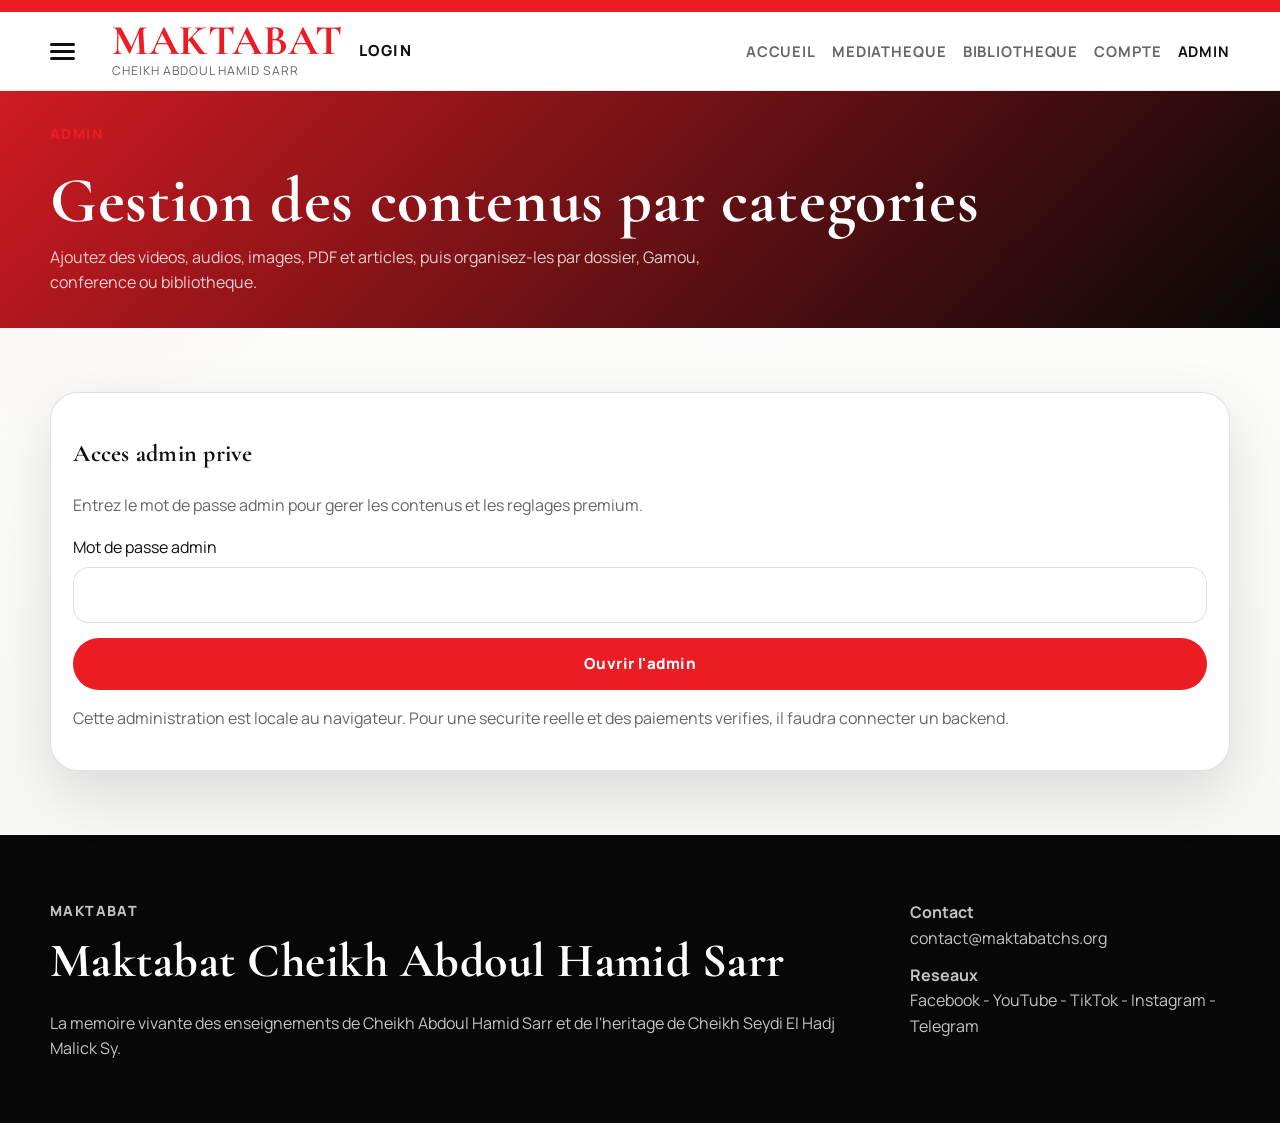
==== admin.html @ e61166ca "Build premium multipage Maktabat experience" ====
<!DOCTYPE html>
<html lang="fr">
<head>
  <meta charset="UTF-8">
  <meta name="viewport" content="width=device-width, initial-scale=1.0">
  <title>Maktabat Cheikh Abdoul Hamid Sarr | Admin</title>
  <meta
    name="description"
    content="Administration locale de la Maktabat Cheikh Abdoul Hamid Sarr pour gerer les categories, contenus et reglages premium."
  >
  <link rel="icon" href="/favicon.svg" type="image/svg+xml">
  <link rel="preconnect" href="https://fonts.googleapis.com">
  <link rel="preconnect" href="https://fonts.gstatic.com" crossorigin>
  <link
    href="https://fonts.googleapis.com/css2?family=Cormorant+Garamond:wght@600;700&family=Manrope:wght@400;500;600;700;800&display=swap"
    rel="stylesheet"
  >
  <link rel="stylesheet" href="/styles.css">
</head>
<body data-page="admin">
  <div data-site-header></div>

  <main>
    <section class="page-hero">
      <div class="container page-hero__content">
        <p class="section-label">ADMIN</p>
        <h1>Gestion des contenus par categories</h1>
        <p>
          Ajoutez des videos, audios, images, PDF et articles, puis organisez-les par dossier, Gamou, conference ou bibliotheque.
        </p>
      </div>
    </section>

    <section class="section">
      <div class="container admin-layout">
        <div class="panel admin-lock" id="adminLockPanel"></div>
        <div class="admin-console is-hidden" id="adminConsole">
          <div class="stats-grid" id="adminStats"></div>

          <div class="admin-columns">
            <div class="panel" id="adminSettingsPanel"></div>
            <div class="panel" id="adminEditorPanel"></div>
          </div>

          <div class="panel" id="adminItemsPanel"></div>
        </div>
      </div>
    </section>
  </main>

  <div data-site-footer></div>
  <div data-site-modals></div>

  <script src="/data.js" defer></script>
  <script src="/script.js" defer></script>
</body>
</html>
---- styles.css ----
:root {
  --bg: #f7f7f5;
  --surface: #ffffff;
  --surface-alt: #f0f0ed;
  --surface-dark: #0a0a0a;
  --border: rgba(15, 15, 15, 0.12);
  --text: #101010;
  --muted: #666666;
  --accent: #eb1c24;
  --accent-dark: #b81017;
  --shadow: 0 22px 60px rgba(0, 0, 0, 0.12);
  --radius: 28px;
  --radius-small: 18px;
  --max-width: 1180px;
}

*,
*::before,
*::after {
  box-sizing: border-box;
}

html {
  scroll-behavior: smooth;
}

body {
  margin: 0;
  background:
    radial-gradient(circle at top left, rgba(235, 28, 36, 0.08), transparent 26%),
    linear-gradient(180deg, #ffffff 0%, var(--bg) 72%);
  color: var(--text);
  font-family: "Manrope", sans-serif;
  line-height: 1.6;
}

img,
video,
audio {
  display: block;
  max-width: 100%;
}

button,
input,
select,
textarea {
  font: inherit;
}

button {
  cursor: pointer;
}

a {
  color: inherit;
  text-decoration: none;
}

.container {
  width: min(var(--max-width), calc(100% - 2rem));
  margin-inline: auto;
}

.site-header {
  position: sticky;
  top: 0;
  z-index: 50;
  background: rgba(255, 255, 255, 0.96);
  backdrop-filter: blur(18px);
  border-bottom: 1px solid rgba(16, 16, 16, 0.08);
}

.site-header__stripe {
  height: 0.78rem;
  background: var(--accent);
}

.site-header__inner {
  display: flex;
  align-items: center;
  justify-content: space-between;
  gap: 1.5rem;
  min-height: 78px;
}

.site-header__lead {
  display: flex;
  align-items: center;
  gap: 1rem;
}

.menu-toggle {
  display: inline-flex;
  flex-direction: column;
  justify-content: center;
  gap: 0.28rem;
  width: 2.9rem;
  height: 2.9rem;
  border: 0;
  background: transparent;
  padding: 0;
}

.menu-toggle span {
  display: block;
  width: 1.55rem;
  height: 2.5px;
  border-radius: 999px;
  background: #101010;
}

.brand {
  display: inline-flex;
  flex-direction: column;
  justify-content: center;
  gap: 0.05rem;
}

.brand__title {
  color: var(--accent);
  font-family: "Cormorant Garamond", serif;
  font-size: clamp(1.95rem, 4vw, 2.65rem);
  font-weight: 700;
  line-height: 0.9;
  letter-spacing: 0.01em;
}

.brand__subtitle {
  font-size: 0.76rem;
  color: var(--muted);
  letter-spacing: 0.08em;
  text-transform: uppercase;
}

.header-login {
  font-size: 0.95rem;
  font-weight: 800;
  letter-spacing: 0.08em;
  text-transform: uppercase;
}

.desktop-nav {
  display: flex;
  align-items: center;
  flex-wrap: wrap;
  justify-content: flex-end;
  gap: 1rem;
}

.desktop-nav a {
  color: var(--muted);
  font-size: 0.92rem;
  font-weight: 700;
  text-transform: uppercase;
  letter-spacing: 0.06em;
  transition: color 0.2s ease;
}

.desktop-nav a:hover,
.desktop-nav a.is-active {
  color: var(--text);
}

.drawer-backdrop {
  position: fixed;
  inset: 0;
  background: rgba(0, 0, 0, 0.42);
}

.drawer {
  position: fixed;
  top: 0;
  left: 0;
  width: min(360px, 88vw);
  height: 100vh;
  background: #ffffff;
  box-shadow: 0 20px 80px rgba(0, 0, 0, 0.18);
  padding: 1.35rem;
  display: grid;
  align-content: start;
  gap: 1.2rem;
}

.drawer__head {
  display: flex;
  align-items: center;
  justify-content: space-between;
}

.drawer__close {
  width: 2.7rem;
  height: 2.7rem;
  border: 1px solid var(--border);
  border-radius: 999px;
  background: #ffffff;
  font-size: 1.4rem;
  line-height: 1;
}

.drawer__nav,
.drawer__categories {
  display: grid;
  gap: 0.85rem;
}

.drawer__nav a,
.drawer__categories a {
  font-weight: 700;
}

.drawer__nav a.is-active {
  color: var(--accent);
}

.hero-section {
  padding: 1.25rem 0 0;
}

.hero-section .container {
  display: grid;
  gap: 0;
}

.hero-stage {
  position: relative;
  overflow: hidden;
  background: #050505;
  border-radius: 0;
  aspect-ratio: 16 / 9;
  min-height: 430px;
}

.hero-carousel,
.hero-slide,
.hero-slide img,
.hero-slide__shade {
  position: absolute;
  inset: 0;
}

.hero-slide img {
  width: 100%;
  height: 100%;
  object-fit: cover;
}

.hero-slide__shade {
  background:
    linear-gradient(180deg, transparent 0%, rgba(0, 0, 0, 0.1) 55%, rgba(0, 0, 0, 0.72) 100%),
    linear-gradient(90deg, rgba(235, 28, 36, 0.12) 0%, transparent 40%);
}

.hero-arrow {
  position: absolute;
  top: 50%;
  transform: translateY(-50%);
  width: 3rem;
  height: 3rem;
  border: 0;
  border-radius: 999px;
  background: rgba(255, 255, 255, 0.24);
  color: #ffffff;
  font-size: 2rem;
  display: grid;
  place-items: center;
}

.hero-arrow--prev {
  left: 1rem;
}

.hero-arrow--next {
  right: 1rem;
}

.hero-caption {
  background: #050505;
  color: #ffffff;
  padding: 2rem clamp(1.3rem, 3vw, 2.4rem) 2.4rem;
}

.section-label {
  margin: 0 0 0.75rem;
  color: var(--accent);
  font-size: 0.88rem;
  font-weight: 800;
  letter-spacing: 0.1em;
  text-transform: uppercase;
}

.hero-caption h1,
.page-hero h1,
.section-head h2,
.site-footer h2,
.modal-copy h2,
.panel h2 {
  font-family: "Cormorant Garamond", serif;
  font-weight: 700;
  letter-spacing: 0.01em;
}

.hero-caption h1 {
  margin: 0;
  font-size: clamp(2.5rem, 7vw, 4.6rem);
  line-height: 0.95;
}

.hero-text {
  width: min(760px, 100%);
  margin: 1rem 0 0;
  color: rgba(255, 255, 255, 0.76);
  font-size: 1.05rem;
}

.hero-actions,
.action-row {
  display: flex;
  flex-wrap: wrap;
  gap: 0.8rem;
}

.hero-actions {
  margin-top: 1.5rem;
}

.hero-dots {
  display: flex;
  gap: 0.6rem;
  margin-top: 1.4rem;
}

.hero-dot {
  width: 3rem;
  height: 0.36rem;
  border: 0;
  border-radius: 999px;
  background: rgba(255, 255, 255, 0.2);
}

.hero-dot.is-active {
  background: var(--accent);
}

.button {
  display: inline-flex;
  align-items: center;
  justify-content: center;
  min-height: 48px;
  padding: 0.8rem 1.2rem;
  border: 1px solid transparent;
  border-radius: 999px;
  font-size: 0.95rem;
  font-weight: 800;
  letter-spacing: 0.03em;
  transition:
    transform 0.2s ease,
    background 0.2s ease,
    border-color 0.2s ease;
}

.button:hover {
  transform: translateY(-1px);
}

.button--primary {
  background: var(--accent);
  color: #ffffff;
}

.button--primary:hover {
  background: var(--accent-dark);
}

.button--ghost {
  border-color: var(--border);
  background: #ffffff;
  color: var(--text);
}

.hero-actions .button--ghost,
.section--dark .button--ghost,
.modal-copy .button--ghost {
  border-color: rgba(255, 255, 255, 0.2);
  background: transparent;
  color: #ffffff;
}

.button--small {
  min-height: 40px;
  padding: 0.6rem 1rem;
  font-size: 0.84rem;
}

.page-hero {
  padding: 2rem 0;
  background:
    linear-gradient(135deg, rgba(235, 28, 36, 0.88), rgba(7, 7, 7, 0.92)),
    #101010;
  color: #ffffff;
}

.page-hero__content {
  display: grid;
  gap: 0.75rem;
}

.page-hero h1 {
  margin: 0;
  font-size: clamp(2.3rem, 6vw, 4rem);
  line-height: 0.98;
}

.page-hero p:last-child {
  width: min(720px, 100%);
  margin: 0;
  color: rgba(255, 255, 255, 0.8);
}

.section {
  padding: 4rem 0;
}

.section--light {
  background: rgba(255, 255, 255, 0.72);
}

.section--dark {
  background:
    radial-gradient(circle at top right, rgba(235, 28, 36, 0.18), transparent 30%),
    #080808;
  color: #ffffff;
}

.section-head {
  display: flex;
  align-items: end;
  justify-content: space-between;
  gap: 1rem;
  margin-bottom: 1.8rem;
}

.section-head h2 {
  margin: 0;
  font-size: clamp(2rem, 5vw, 3rem);
  line-height: 0.95;
}

.section-copy {
  max-width: 480px;
  margin: 0;
  color: var(--muted);
}

.section-head--dark .section-copy {
  color: rgba(255, 255, 255, 0.72);
}

.section-link {
  font-size: 0.9rem;
  font-weight: 800;
  color: var(--accent);
  text-transform: uppercase;
  letter-spacing: 0.08em;
}

.feature-card,
.media-card,
.info-card,
.stack-card,
.panel,
.stat-card,
.category-tile,
.notice-card,
.mini-card,
.dashboard-block {
  background: var(--surface);
  border: 1px solid var(--border);
  box-shadow: var(--shadow);
}

.feature-card,
.stack-card,
.media-card,
.info-card {
  overflow: hidden;
  border-radius: var(--radius);
}

.feature-card {
  display: grid;
  grid-template-columns: 1.15fr 1fr;
}

.feature-card__media img,
.stack-card__media img,
.media-card__media img,
.info-card__media img {
  width: 100%;
  height: 100%;
  object-fit: cover;
}

.feature-card__body,
.stack-card__body,
.media-card__body,
.info-card__body {
  padding: 1.4rem;
}

.feature-card__body h3,
.stack-card__body h3,
.media-card__body h3,
.info-card__body h3,
.dashboard-block h3 {
  margin: 0;
  font-size: 1.45rem;
  line-height: 1.08;
}

.feature-card__body p:last-of-type,
.stack-card__body p:last-of-type,
.media-card__body p:last-of-type,
.info-card__body p:last-of-type {
  color: var(--muted);
}

.meta-row {
  display: flex;
  flex-wrap: wrap;
  gap: 0.9rem;
  margin-top: 1rem;
  color: var(--muted);
  font-size: 0.9rem;
  font-weight: 700;
}

.stack-feed {
  display: grid;
  gap: 1.4rem;
}

.stack-card {
  display: grid;
  grid-template-columns: minmax(0, 540px) minmax(0, 1fr);
}

.stack-card__media {
  position: relative;
  min-height: 300px;
  background: #111111;
}

.stack-card__badge {
  position: absolute;
  right: 1rem;
  bottom: 1rem;
  padding: 0.42rem 0.7rem;
  border-radius: 999px;
  background: rgba(16, 16, 16, 0.82);
  color: #ffffff;
  font-size: 0.82rem;
  font-weight: 800;
}

.category-grid,
.card-grid,
.stats-grid {
  display: grid;
  gap: 1.2rem;
}

.category-grid {
  grid-template-columns: repeat(4, minmax(0, 1fr));
}

.card-grid--three,
.stats-grid {
  grid-template-columns: repeat(3, minmax(0, 1fr));
}

.category-tile {
  border-radius: var(--radius-small);
  padding: 1.3rem;
}

.category-tile__title {
  margin: 0;
  font-size: 1.05rem;
  font-weight: 800;
}

.category-tile__text {
  margin: 0.8rem 0 0;
  color: var(--muted);
  font-size: 0.94rem;
}

.rail {
  display: grid;
  grid-auto-flow: column;
  grid-auto-columns: minmax(280px, 340px);
  gap: 1rem;
  overflow-x: auto;
  padding-bottom: 0.35rem;
  scrollbar-width: thin;
}

.media-card--compact .media-card__body h3 {
  font-size: 1.2rem;
}

.notice-card {
  display: grid;
  gap: 0.45rem;
  width: min(700px, 100%);
  padding: 1rem 1.15rem;
  border-radius: var(--radius-small);
}

.page-hero .notice-card {
  color: var(--text);
}

.search-form {
  display: flex;
  gap: 0.8rem;
  margin-top: 0.4rem;
}

.search-form input {
  flex: 1;
  min-height: 54px;
  border: 1px solid var(--border);
  border-radius: 999px;
  background: #ffffff;
  padding: 0 1.2rem;
}

.panel {
  border-radius: var(--radius);
  padding: 1.4rem;
}

.account-layout,
.admin-columns {
  display: grid;
  grid-template-columns: repeat(2, minmax(0, 1fr));
  gap: 1.2rem;
}

.admin-layout,
.admin-console {
  display: grid;
  gap: 1.2rem;
}

.auth-form {
  display: grid;
  gap: 0.9rem;
}

.auth-form label {
  display: grid;
  gap: 0.4rem;
}

.auth-form input,
.auth-form select,
.auth-form textarea {
  width: 100%;
  border: 1px solid var(--border);
  border-radius: 16px;
  background: #ffffff;
  padding: 0.9rem 1rem;
}

.auth-tabs,
.mini-card-list,
.account-benefits,
.dashboard-grid {
  display: grid;
  gap: 1rem;
}

.auth-tabs {
  grid-template-columns: repeat(2, minmax(0, 1fr));
  margin-top: 1.1rem;
}

.auth-form--reset {
  margin-top: 1rem;
}

.mini-card {
  border-radius: 22px;
  padding: 1rem 1.1rem;
}

.mini-card strong {
  display: block;
  margin-bottom: 0.25rem;
}

.dashboard-grid {
  grid-template-columns: repeat(3, minmax(0, 1fr));
  margin-top: 1rem;
}

.dashboard-block {
  border-radius: 24px;
  padding: 1rem;
}

.dashboard-list {
  display: grid;
  gap: 0.7rem;
  margin-top: 0.9rem;
}

.dashboard-item {
  width: 100%;
  text-align: left;
  border: 1px solid var(--border);
  border-radius: 18px;
  background: #ffffff;
  padding: 0.95rem 1rem;
}

.dashboard-item strong,
.dashboard-item span {
  display: block;
}

.dashboard-item span {
  color: var(--muted);
  font-size: 0.9rem;
}

.muted-copy,
.empty-state,
.admin-note {
  color: var(--muted);
}

.checkbox-field {
  display: flex;
  align-items: center;
  gap: 0.8rem;
}

.checkbox-field input {
  width: auto;
}

.stat-card {
  border-radius: 24px;
  padding: 1.2rem;
  text-align: center;
}

.stat-card strong {
  display: block;
  font-size: clamp(1.8rem, 4vw, 2.5rem);
  color: var(--accent);
  line-height: 1;
}

.admin-headline,
.admin-items-head {
  display: flex;
  align-items: center;
  justify-content: space-between;
  gap: 1rem;
}

.admin-item-list {
  display: grid;
  gap: 0.8rem;
  margin-top: 1rem;
}

.admin-item {
  display: flex;
  align-items: center;
  justify-content: space-between;
  gap: 1rem;
  border: 1px solid var(--border);
  border-radius: 20px;
  padding: 1rem;
}

.modal-shell {
  position: fixed;
  inset: 0;
  z-index: 80;
}

.modal-shell__backdrop {
  position: absolute;
  inset: 0;
  background: rgba(0, 0, 0, 0.72);
}

.modal-card {
  position: relative;
  z-index: 1;
  width: min(980px, calc(100% - 2rem));
  max-height: calc(100vh - 2rem);
  margin: 1rem auto;
  overflow: auto;
  border-radius: 28px;
  background: #111111;
  color: #ffffff;
  box-shadow: 0 30px 90px rgba(0, 0, 0, 0.35);
}

.modal-head {
  display: flex;
  align-items: start;
  justify-content: space-between;
  gap: 1rem;
  padding: 1.4rem 1.4rem 0;
}

.modal-head h2 {
  margin: 0;
  font-size: clamp(2rem, 5vw, 3rem);
}

.modal-body {
  display: grid;
  grid-template-columns: 1.25fr 0.95fr;
  gap: 1.2rem;
  padding: 1.4rem;
}

.modal-body--info {
  grid-template-columns: 1fr 0.95fr;
}

.modal-media {
  border-radius: 24px;
  overflow: hidden;
  background: #000000;
}

.modal-media video,
.modal-media audio,
.modal-media img {
  width: 100%;
}

.modal-copy {
  display: grid;
  align-content: start;
  gap: 1rem;
}

.modal-copy p {
  margin: 0;
  color: rgba(255, 255, 255, 0.76);
}

.paywall-card {
  display: grid;
  gap: 1rem;
  border: 1px solid rgba(255, 255, 255, 0.12);
  border-radius: 24px;
  background: rgba(255, 255, 255, 0.06);
  padding: 1.15rem;
}

.paywall-card h3 {
  margin: 0;
  font-size: 1.2rem;
}

.qr-card {
  display: grid;
  grid-template-columns: 110px 1fr;
  gap: 1rem;
  align-items: center;
}

.qr-card img {
  width: 110px;
  height: 110px;
  border-radius: 18px;
  background: #ffffff;
}

.toast {
  position: fixed;
  right: 1rem;
  bottom: 1rem;
  z-index: 90;
  max-width: 340px;
  padding: 0.9rem 1rem;
  border-radius: 18px;
  background: #101010;
  color: #ffffff;
  box-shadow: 0 16px 44px rgba(0, 0, 0, 0.28);
  opacity: 0;
  transform: translateY(12px);
  pointer-events: none;
  transition:
    opacity 0.2s ease,
    transform 0.2s ease;
}

.toast.is-visible {
  opacity: 1;
  transform: translateY(0);
}

.site-footer {
  padding: 3.4rem 0 3.8rem;
  background: #080808;
  color: #ffffff;
}

.site-footer__inner {
  display: flex;
  justify-content: space-between;
  gap: 2rem;
}

.site-footer h2 {
  margin: 0;
  font-size: clamp(2rem, 5vw, 3rem);
}

.site-footer p {
  margin: 0.7rem 0 0;
  color: rgba(255, 255, 255, 0.76);
}

.site-footer__meta {
  max-width: 320px;
}

.is-hidden {
  display: none !important;
}

@media (max-width: 1100px) {
  .category-grid {
    grid-template-columns: repeat(2, minmax(0, 1fr));
  }

  .card-grid--three,
  .stats-grid,
  .dashboard-grid {
    grid-template-columns: repeat(2, minmax(0, 1fr));
  }

  .feature-card,
  .stack-card,
  .modal-body,
  .modal-body--info,
  .account-layout,
  .admin-columns {
    grid-template-columns: 1fr;
  }
}

@media (max-width: 860px) {
  .desktop-nav {
    display: none;
  }

  .site-header__inner {
    min-height: 72px;
  }

  .brand__title {
    font-size: 1.8rem;
  }

  .hero-stage {
    min-height: 320px;
    aspect-ratio: 4 / 5;
  }

  .section-head,
  .admin-headline,
  .admin-items-head,
  .site-footer__inner {
    flex-direction: column;
    align-items: start;
  }

  .auth-tabs,
  .card-grid--three,
  .stats-grid,
  .dashboard-grid,
  .category-grid {
    grid-template-columns: 1fr;
  }

  .search-form {
    flex-direction: column;
  }
}

@media (max-width: 640px) {
  .site-header__stripe {
    height: 0.62rem;
  }

  .site-header__inner {
    min-height: 68px;
  }

  .site-header__lead {
    gap: 0.7rem;
  }

  .brand__subtitle {
    display: none;
  }

  .header-login {
    font-size: 0.82rem;
  }

  .hero-arrow {
    width: 2.6rem;
    height: 2.6rem;
  }

  .hero-caption {
    padding: 1.45rem 1rem 1.7rem;
  }

  .section {
    padding: 3rem 0;
  }

  .modal-card {
    width: calc(100% - 1rem);
    margin: 0.5rem auto;
    max-height: calc(100vh - 1rem);
  }

  .modal-head,
  .modal-body {
    padding: 1rem;
  }

  .qr-card {
    grid-template-columns: 1fr;
  }

  .rail {
    grid-auto-columns: minmax(260px, 88vw);
  }
}
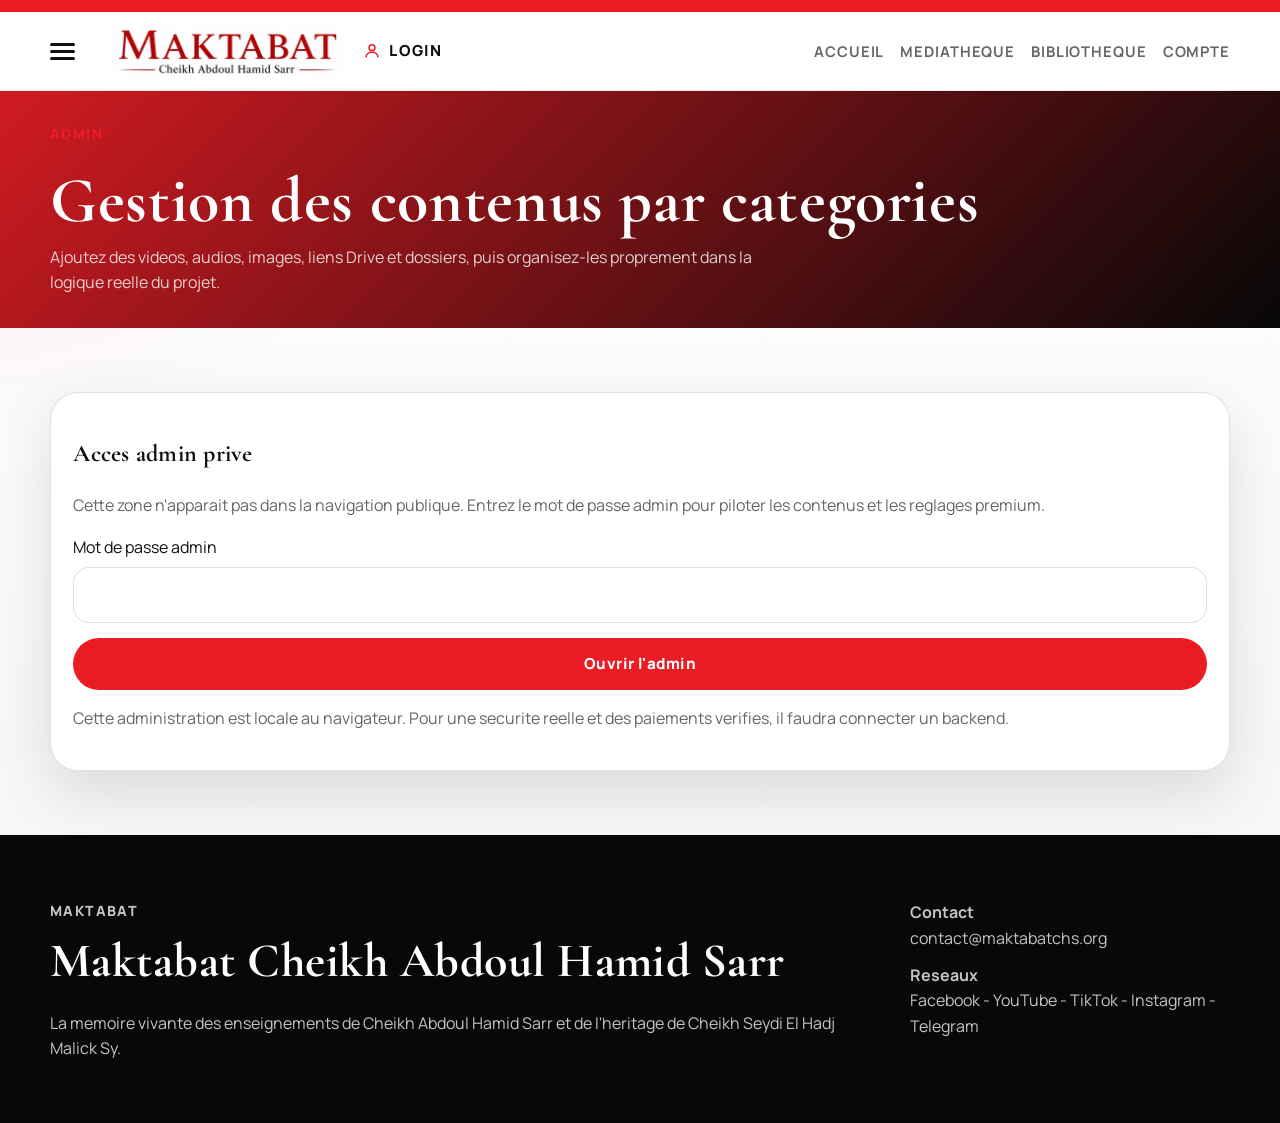
==== commit aa56d099: "Integrate Drive catalog and premium media experience" ====
--- a/admin.html
+++ b/admin.html
@@ -6,8 +6,9 @@
   <title>Maktabat Cheikh Abdoul Hamid Sarr | Admin</title>
   <meta
     name="description"
-    content="Administration locale de la Maktabat Cheikh Abdoul Hamid Sarr pour gerer les categories, contenus et reglages premium."
+    content="Administration privee de la Maktabat Cheikh Abdoul Hamid Sarr pour piloter categories, contenus et reglages premium."
   >
+  <meta name="robots" content="noindex,nofollow">
   <link rel="icon" href="/favicon.svg" type="image/svg+xml">
   <link rel="preconnect" href="https://fonts.googleapis.com">
   <link rel="preconnect" href="https://fonts.gstatic.com" crossorigin>
@@ -26,7 +27,7 @@
         <p class="section-label">ADMIN</p>
         <h1>Gestion des contenus par categories</h1>
         <p>
-          Ajoutez des videos, audios, images, PDF et articles, puis organisez-les par dossier, Gamou, conference ou bibliotheque.
+          Ajoutez des videos, audios, images, liens Drive et dossiers, puis organisez-les proprement dans la logique reelle du projet.
         </p>
       </div>
     </section>
--- a/styles.css
+++ b/styles.css
@@ -112,32 +112,53 @@
 
 .brand {
   display: inline-flex;
-  flex-direction: column;
+  align-items: center;
   justify-content: center;
-  gap: 0.05rem;
-}
-
-.brand__title {
-  color: var(--accent);
-  font-family: "Cormorant Garamond", serif;
-  font-size: clamp(1.95rem, 4vw, 2.65rem);
-  font-weight: 700;
-  line-height: 0.9;
-  letter-spacing: 0.01em;
-}
-
-.brand__subtitle {
-  font-size: 0.76rem;
-  color: var(--muted);
-  letter-spacing: 0.08em;
-  text-transform: uppercase;
+  flex: 0 1 auto;
+  min-width: 0;
+}
+
+.brand__logo {
+  display: block;
+  width: clamp(170px, 18vw, 250px);
+  max-width: 100%;
+  max-height: 58px;
+  height: auto;
+  object-fit: contain;
 }
 
 .header-login {
+  display: inline-flex;
+  align-items: center;
+  gap: 0.46rem;
+  margin-left: 0.2rem;
   font-size: 0.95rem;
   font-weight: 800;
   letter-spacing: 0.08em;
   text-transform: uppercase;
+}
+
+.header-login__icon {
+  display: inline-flex;
+  align-items: center;
+  justify-content: center;
+  width: 1.25rem;
+  height: 1.25rem;
+  color: var(--accent);
+}
+
+.header-login__icon svg {
+  width: 100%;
+  height: 100%;
+  fill: none;
+  stroke: currentColor;
+  stroke-width: 1.85;
+  stroke-linecap: round;
+  stroke-linejoin: round;
+}
+
+.header-login__label {
+  display: inline-block;
 }
 
 .desktop-nav {
@@ -220,6 +241,7 @@
 .hero-section .container {
   display: grid;
   gap: 0;
+  justify-items: center;
 }
 
 .hero-stage {
@@ -227,8 +249,8 @@
   overflow: hidden;
   background: #050505;
   border-radius: 0;
-  aspect-ratio: 16 / 9;
-  min-height: 430px;
+  width: min(100%, 920px);
+  aspect-ratio: 1 / 1;
 }
 
 .hero-carousel,
@@ -275,6 +297,7 @@
 }
 
 .hero-caption {
+  width: min(100%, 920px);
   background: #050505;
   color: #ffffff;
   padding: 2rem clamp(1.3rem, 3vw, 2.4rem) 2.4rem;
@@ -485,6 +508,20 @@
 .info-card {
   overflow: hidden;
   border-radius: var(--radius);
+  transition:
+    transform 0.22s ease,
+    box-shadow 0.22s ease,
+    border-color 0.22s ease;
+}
+
+.feature-card:hover,
+.stack-card:hover,
+.media-card:hover,
+.info-card:hover,
+.category-tile:hover {
+  transform: translateY(-3px);
+  box-shadow: 0 30px 70px rgba(0, 0, 0, 0.16);
+  border-color: rgba(235, 28, 36, 0.18);
 }
 
 .feature-card {
@@ -499,6 +536,16 @@
   width: 100%;
   height: 100%;
   object-fit: cover;
+}
+
+.feature-card__media,
+.stack-card__media,
+.media-card__media,
+.info-card__media {
+  position: relative;
+  overflow: hidden;
+  background: #111111;
+  aspect-ratio: 1 / 1;
 }
 
 .feature-card__body,
@@ -547,8 +594,6 @@
 
 .stack-card__media {
   position: relative;
-  min-height: 300px;
-  background: #111111;
 }
 
 .stack-card__badge {
@@ -563,6 +608,36 @@
   font-weight: 800;
 }
 
+.media-play-badge {
+  position: absolute;
+  left: 1rem;
+  bottom: 1rem;
+  display: inline-flex;
+  align-items: center;
+  justify-content: center;
+  min-width: 2.9rem;
+  height: 2.9rem;
+  padding: 0 0.85rem;
+  border-radius: 999px;
+  background: rgba(8, 8, 8, 0.8);
+  color: #ffffff;
+  font-size: 1.05rem;
+  font-weight: 800;
+  letter-spacing: 0.06em;
+  backdrop-filter: blur(14px);
+}
+
+.media-play-badge--feature {
+  left: auto;
+  top: 1rem;
+  right: 1rem;
+  bottom: auto;
+}
+
+.media-play-badge--info {
+  font-size: 0.72rem;
+}
+
 .category-grid,
 .card-grid,
 .stats-grid {
@@ -582,6 +657,10 @@
 .category-tile {
   border-radius: var(--radius-small);
   padding: 1.3rem;
+  transition:
+    transform 0.22s ease,
+    box-shadow 0.22s ease,
+    border-color 0.22s ease;
 }
 
 .category-tile__title {
@@ -847,8 +926,16 @@
 
 .modal-media video,
 .modal-media audio,
-.modal-media img {
+.modal-media img,
+.modal-media iframe {
   width: 100%;
+}
+
+.modal-media iframe {
+  display: block;
+  min-height: 420px;
+  border: 0;
+  background: #000000;
 }
 
 .modal-copy {
@@ -888,6 +975,27 @@
   height: 110px;
   border-radius: 18px;
   background: #ffffff;
+}
+
+.modal-locked-screen {
+  display: grid;
+  place-items: center;
+  gap: 0.65rem;
+  min-height: 420px;
+  padding: 1.5rem;
+  text-align: center;
+  background:
+    radial-gradient(circle at top, rgba(235, 28, 36, 0.3), transparent 40%),
+    linear-gradient(180deg, #141414 0%, #050505 100%);
+}
+
+.modal-locked-screen strong {
+  font-size: 1.45rem;
+}
+
+.modal-locked-screen span {
+  max-width: 28rem;
+  color: rgba(255, 255, 255, 0.76);
 }
 
 .toast {
@@ -971,16 +1079,22 @@
   }
 
   .site-header__inner {
+    display: block;
     min-height: 72px;
   }
 
-  .brand__title {
-    font-size: 1.8rem;
+  .site-header__lead {
+    width: 100%;
+  }
+
+  .brand__logo {
+    width: clamp(150px, 26vw, 210px);
+    max-height: 52px;
   }
 
   .hero-stage {
-    min-height: 320px;
-    aspect-ratio: 4 / 5;
+    width: 100%;
+    aspect-ratio: 1 / 1;
   }
 
   .section-head,
@@ -1010,19 +1124,63 @@
   }
 
   .site-header__inner {
-    min-height: 68px;
+    min-height: 70px;
   }
 
   .site-header__lead {
-    gap: 0.7rem;
-  }
-
-  .brand__subtitle {
-    display: none;
-  }
-
+    position: relative;
+    min-height: 70px;
+    justify-content: space-between;
+    gap: 0.35rem;
+  }
+
+  .brand {
+    position: absolute;
+    left: 50%;
+    top: 50%;
+    transform: translate(-50%, -50%);
+    align-items: center;
+    text-align: center;
+    z-index: 0;
+    width: min(36vw, 132px);
+  }
+
+  .brand__logo {
+    width: 100%;
+    min-width: 0;
+    max-height: 46px;
+  }
+
+  .menu-toggle,
   .header-login {
-    font-size: 0.82rem;
+    position: relative;
+    z-index: 1;
+  }
+
+  .menu-toggle {
+    width: 2.75rem;
+    height: 2.75rem;
+  }
+
+  .header-login {
+    min-height: 2.5rem;
+    margin-left: auto;
+    padding: 0.45rem 0.7rem 0.45rem 0.6rem;
+    border: 1px solid rgba(16, 16, 16, 0.1);
+    border-radius: 999px;
+    background: rgba(255, 255, 255, 0.94);
+    font-size: 0.78rem;
+    letter-spacing: 0.06em;
+    box-shadow: 0 12px 28px rgba(0, 0, 0, 0.06);
+  }
+
+  .header-login__icon {
+    width: 1.02rem;
+    height: 1.02rem;
+  }
+
+  .header-login__label {
+    line-height: 1;
   }
 
   .hero-arrow {
@@ -1049,6 +1207,11 @@
     padding: 1rem;
   }
 
+  .modal-media iframe,
+  .modal-locked-screen {
+    min-height: 300px;
+  }
+
   .qr-card {
     grid-template-columns: 1fr;
   }
@@ -1057,3 +1220,18 @@
     grid-auto-columns: minmax(260px, 88vw);
   }
 }
+
+@media (max-width: 420px) {
+  .brand {
+    width: min(34vw, 122px);
+  }
+
+  .header-login {
+    gap: 0.38rem;
+    padding-inline: 0.58rem;
+  }
+
+  .header-login__label {
+    font-size: 0.74rem;
+  }
+}
